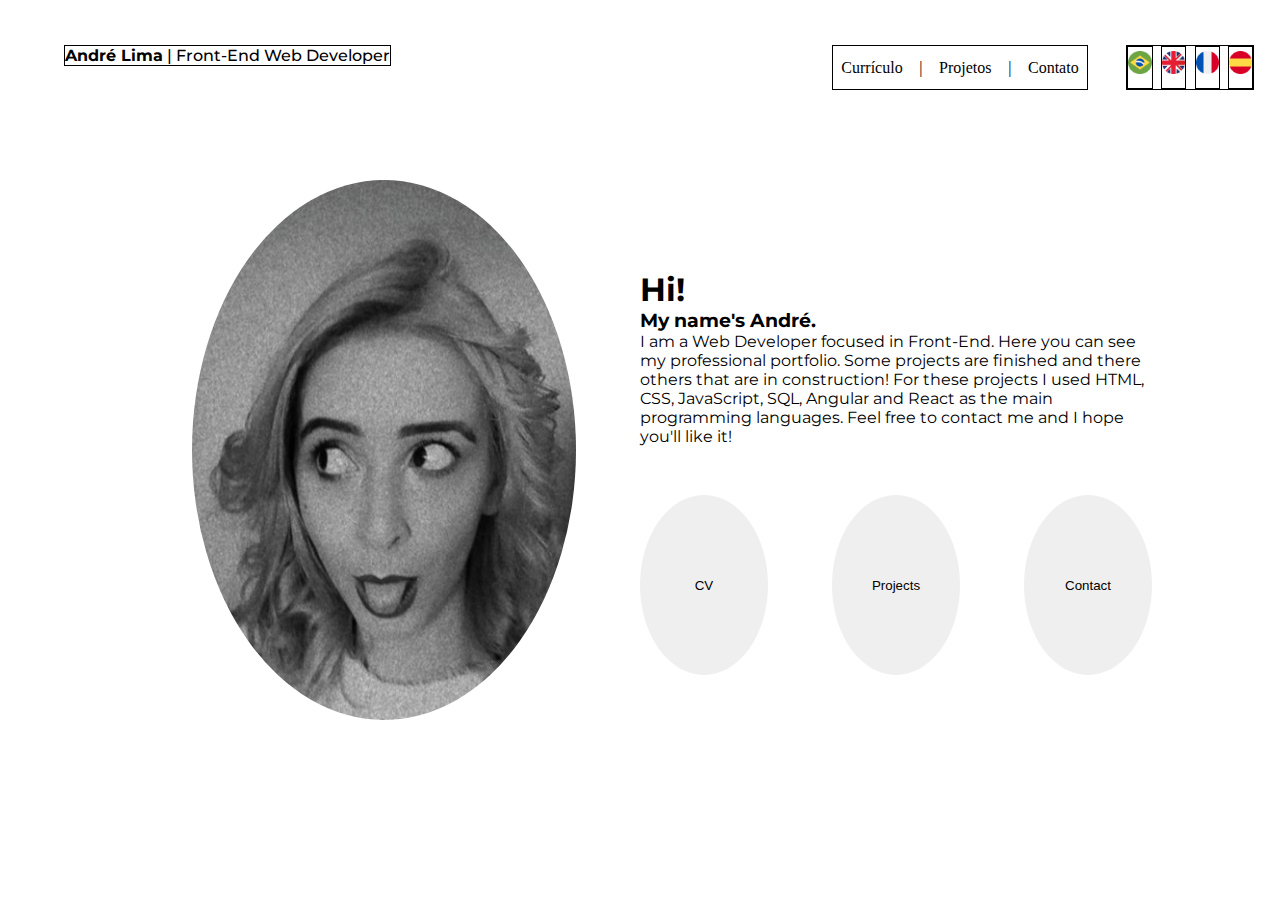
==== index-page1.html @ 940d118a "Initial commit for page 2" ====
<!DOCTYPE html>
<html lang="pt-br">
<head>
    <meta charset="UTF-8">
    <meta http-equiv="X-UA-Compatible" content="IE=edge">
    <meta name="viewport" content="width=device-width, initial-scale=1.0">
    <title>Andre Lima's Portfolio</title>

    <link rel="stylesheet" href="./style-page1.css">
</head>
<body>
    <!-- Name -->
    <article class="name"> <b>André Lima</b> | Front-End Web Developer</article>

    <!-- Top NavBar -->
    <nav class="navTop">
        <li>Currículo</li>
        <li>|</li>
        <li>Projetos</li>
        <li>|</li>
        <li>Contato</li>
    </nav>

    <!-- Languages NavBar -->
    <nav class="languages">
        <li class="flag">
            <img src="./images/brasil.png" alt="Acessar Site em Português" class="flagImage">
        </li>
        <li class="flag">
            <img src="./images/reino-unido.png" alt="Enter Website in English" class="flagImage">
        </li>
        <li class="flag">
            <img src="./images/franca.png" alt="Aller a le site en Français" class="flagImage">
        </li>
        <li class="flag">
            <img src="./images/espanha.png" alt="Ir al site en Español" class="flagImage">
        </li>
    </nav>

    <!-- Main Photo -->
    <img src="./images/photo.png" alt="Photo of André" class="photo">
    
    <!-- Text Section -->
    <section class="text">
        <h1 class="title">Hi!</h1>
        <h3 class="subTitle">My name's André.</h3>
        <p class="paragraph">I am a Web Developer focused in Front-End. 
            Here you can see my professional portfolio.
            Some projects are finished and there others that are in construction!
            For these projects I used HTML, CSS, JavaScript, SQL, Angular and React as the main programming languages.
            Feel free to contact me and I hope you'll like it!
        </p>
    </section>
    <nav class="navBottom">
        <button type="button">CV</button>
        <button type="button">Projects</button>
        <button type="button">Contact</button>
    </nav>

    <script src="./script-page1.js"></script>
</body>
</html>
---- style-page1.css ----
@import url('https://fonts.googleapis.com/css2?family=Montserrat:ital,wght@0,300;0,400;0,500;0,600;0,700;1,300;1,400&display=swap');

* {
    text-decoration: none;
    margin: 0;
    padding: 0;
    border: 0;
    box-sizing: border-box;
}

/* Name at the top-left */
.name{
    position: absolute;
    left: 5%;
    top: 5%;
    font-weight: 500;
    font-family: Montserrat;
    border: 1px solid black;
}

/* Top NavBar */

.navTop{
    list-style: none;
    position: absolute;
    display: flex;
    flex-direction: row;
    right: 15%;
    top: 5%;
    height: 5%;
    width: 20%;
    justify-content: space-around;
    align-items: center;
    border: 1px solid black;
}

/* Section for the flag languages */
.languages{
    position: absolute;
    right: 2%;
    top: 5%;
    list-style: none;
    display: flex;
    flex-direction: row;
    justify-content: space-between;
    align-items: center;
    height: 5%;
    width: 10%;
    border: 1px black solid;
}
.flag{
    position: relative;
    width: 20%;
    height: 100%;
    border: 1px solid black;
}
.flagImage{
    position: inherit;
    top: 10%;
    width:100%
}

/* Main Photo */
.photo{
    position: absolute;
    top: 20%;
    left: 15%;
    border-radius: 50%;
    height: 60%;
    width: 30%;
}

/* Main Text */
.text{
    position: absolute;
    top: 30%;
    left: 50%;
    height: 25%;
    width: 40%;
    font-family: Montserrat;
    /* border: 1px solid black; */
}

.text h1{
    font-size: xx-large;
    font-weight: 700;
}

/* Bottom NavBar */
.navBottom{
    list-style: none;
    position: absolute;
    display: flex;
    flex-direction: row;
    justify-content: space-between;
    height: 20%;
    width: 40%;
    top: 55%;
    left: 50%;
    /* border: 1px solid black; */
}

.navBottom button{
    border-radius: 50%;
    width: 25%;
}
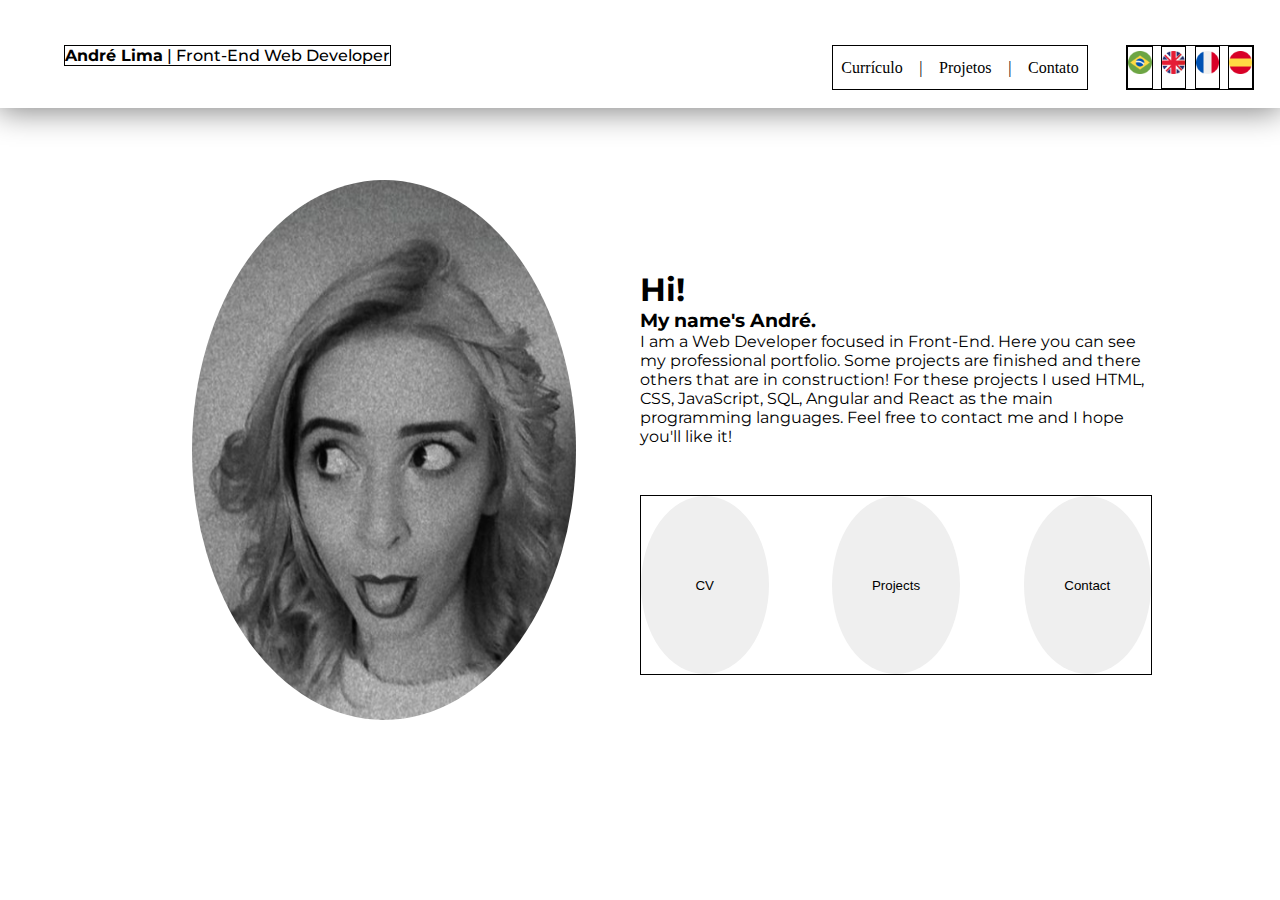
==== commit 3cbf29c5: "Initiating the Second Page" ====
--- a/index-page1.html
+++ b/index-page1.html
@@ -37,6 +37,9 @@
         </li>
     </nav>
 
+    <!-- Shadow -->
+    <div class="shadow"></div>
+
     <!-- Main Photo -->
     <img src="./images/photo.png" alt="Photo of André" class="photo">
     
--- a/style-page1.css
+++ b/style-page1.css
@@ -15,6 +15,7 @@
     top: 5%;
     font-weight: 500;
     font-family: Montserrat;
+    z-index: 2;
     border: 1px solid black;
 }
 
@@ -31,6 +32,7 @@
     width: 20%;
     justify-content: space-around;
     align-items: center;
+    z-index: 2;
     border: 1px solid black;
 }
 
@@ -46,18 +48,32 @@
     align-items: center;
     height: 5%;
     width: 10%;
+    z-index: 2;
     border: 1px black solid;
 }
 .flag{
     position: relative;
     width: 20%;
     height: 100%;
+    z-index: 2;
     border: 1px solid black;
 }
 .flagImage{
     position: inherit;
     top: 10%;
     width:100%
+}
+.flagImage:hover{
+    cursor: pointer;
+}
+
+/* Shadow */
+.shadow{
+    position: absolute;
+    height: 12%;
+    width: 100%;
+    box-shadow: 0 1px 30px 2px gray;
+    z-index: 1;
 }
 
 /* Main Photo */
@@ -97,7 +113,7 @@
     width: 40%;
     top: 55%;
     left: 50%;
-    /* border: 1px solid black; */
+    border: 1px solid black;
 }
 
 .navBottom button{
